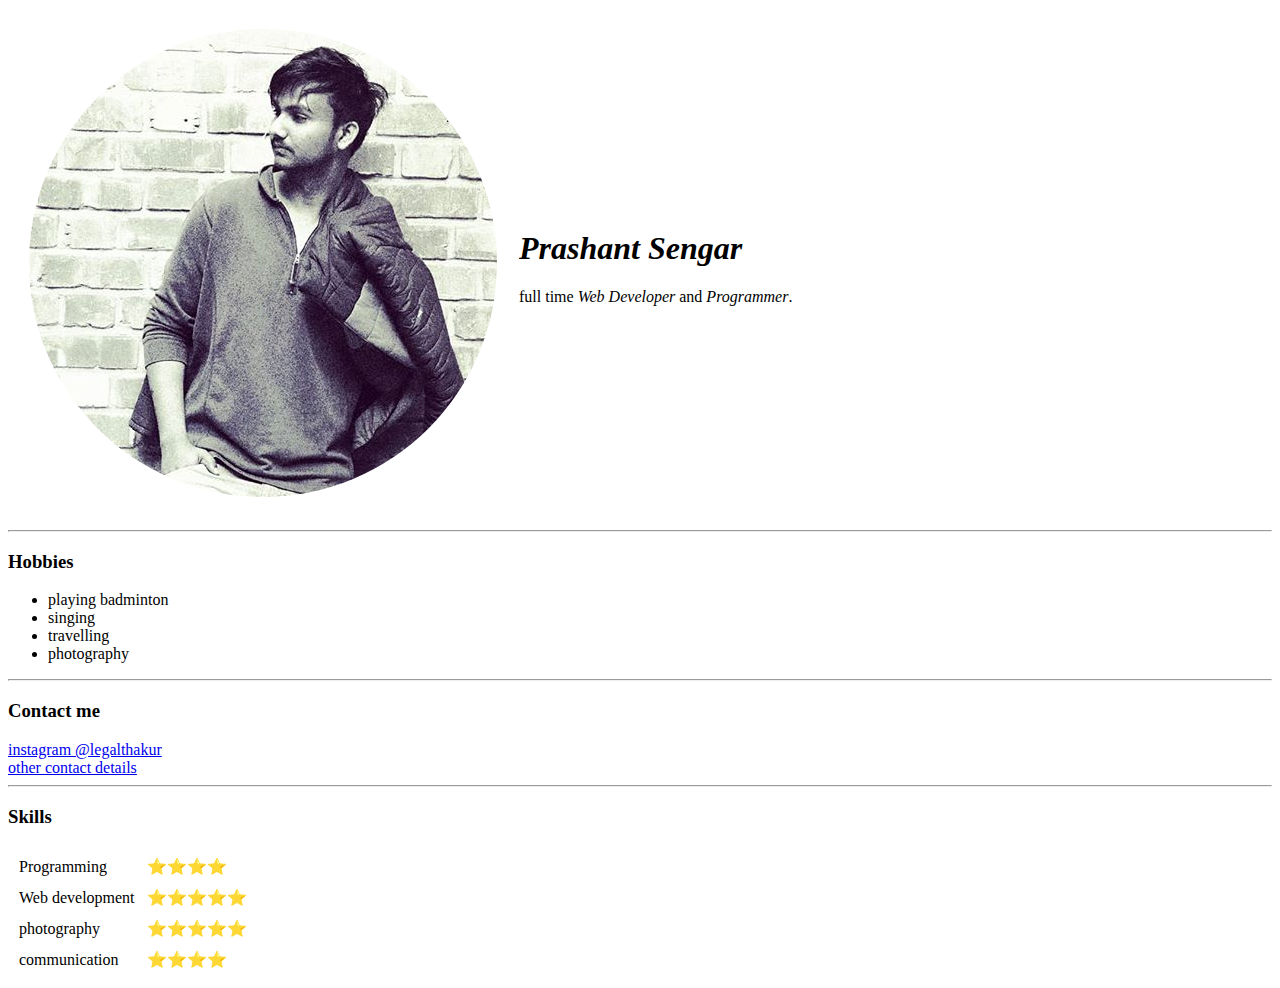
==== index.html @ 698ae8a7 "Add files via upload" ====
<!DOCTYPE html>
<html lang="en" dir="ltr">

<head>
  <meta charset="utf-8">
  <title>first webpage</title>
<link rel="stylesheet" href="css/style.css">
</head>

<body>
  <table cellspacing="20">
    <tr>
      <td><img src="Prashant.png" alt="Prashant profile picture"></td>
      <td>  <h1><i>Prashant Sengar</i></h1>
        <p>full time <em>Web Developer </em>and <em>Programmer</em>.</p></td>
    </tr>
  </table>
    <hr>
  <h3>Hobbies</h3>
  <ul>
    <li>playing badminton</li>
    <li>singing</li>
    <li>travelling</li>
    <li>photography</li>
  </ul>
  <hr>
  <h3>Contact me</h3>
  <a href="https://www.instagram.com/legalthakur/?hl=en">instagram @legalthakur</a>
  <br>
  <a href="contact me.html">other contact details</a>
  <hr>
  <h3>Skills</h3>
  <table cellspacing="10">
    <tr>
      <td>Programming</td>
      <td>⭐⭐⭐⭐</td>
    </tr>
    <tr>
      <td>Web development</td>
      <td>⭐⭐⭐⭐⭐</td>
    </tr>
    <tr>
      <td>photography</td>
      <td>⭐⭐⭐⭐⭐</td>
    </tr>
    <tr>
      <td>communication</td>
      <td>⭐⭐⭐⭐</td>
    </tr>
  </table>


  </form>

</body>

</html>
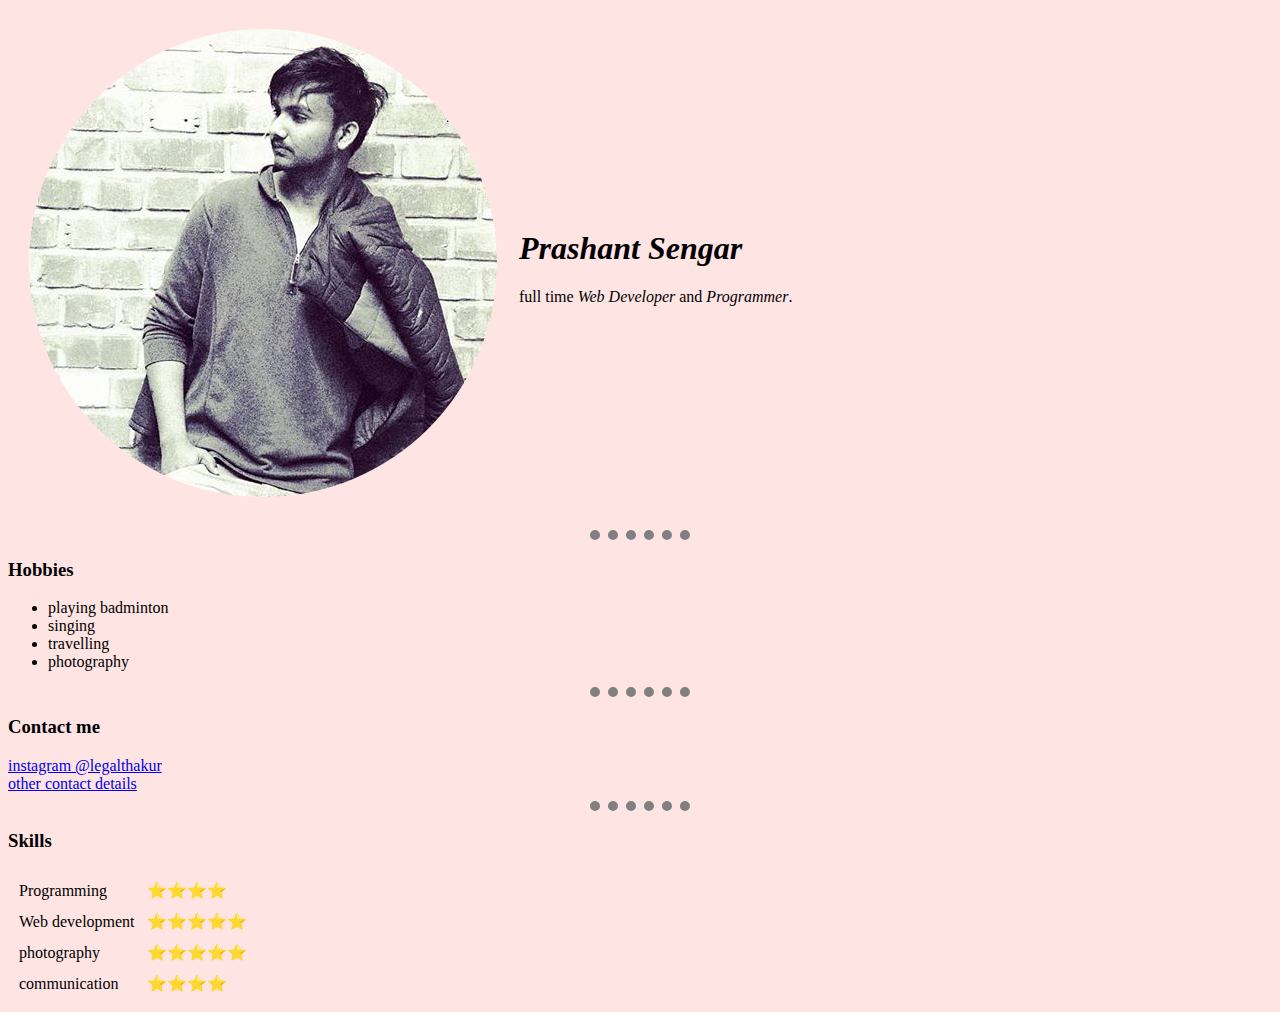
==== commit cd119146: "Add files via upload" ====
--- a/index.html
+++ b/index.html
@@ -4,7 +4,7 @@
 <head>
   <meta charset="utf-8">
   <title>first webpage</title>
-<link rel="stylesheet" href="css/style.css">
+<link rel="stylesheet" href="style.css">
 </head>
 
 <body>
--- a/style.css
+++ b/style.css
@@ -0,0 +1,9 @@
+body{
+  background-color: #ffe4e4;
+}
+hr{
+  border-color: grey;
+  border-style: dotted none none;
+  border-width: 10px;
+  width: 100px;
+  }
